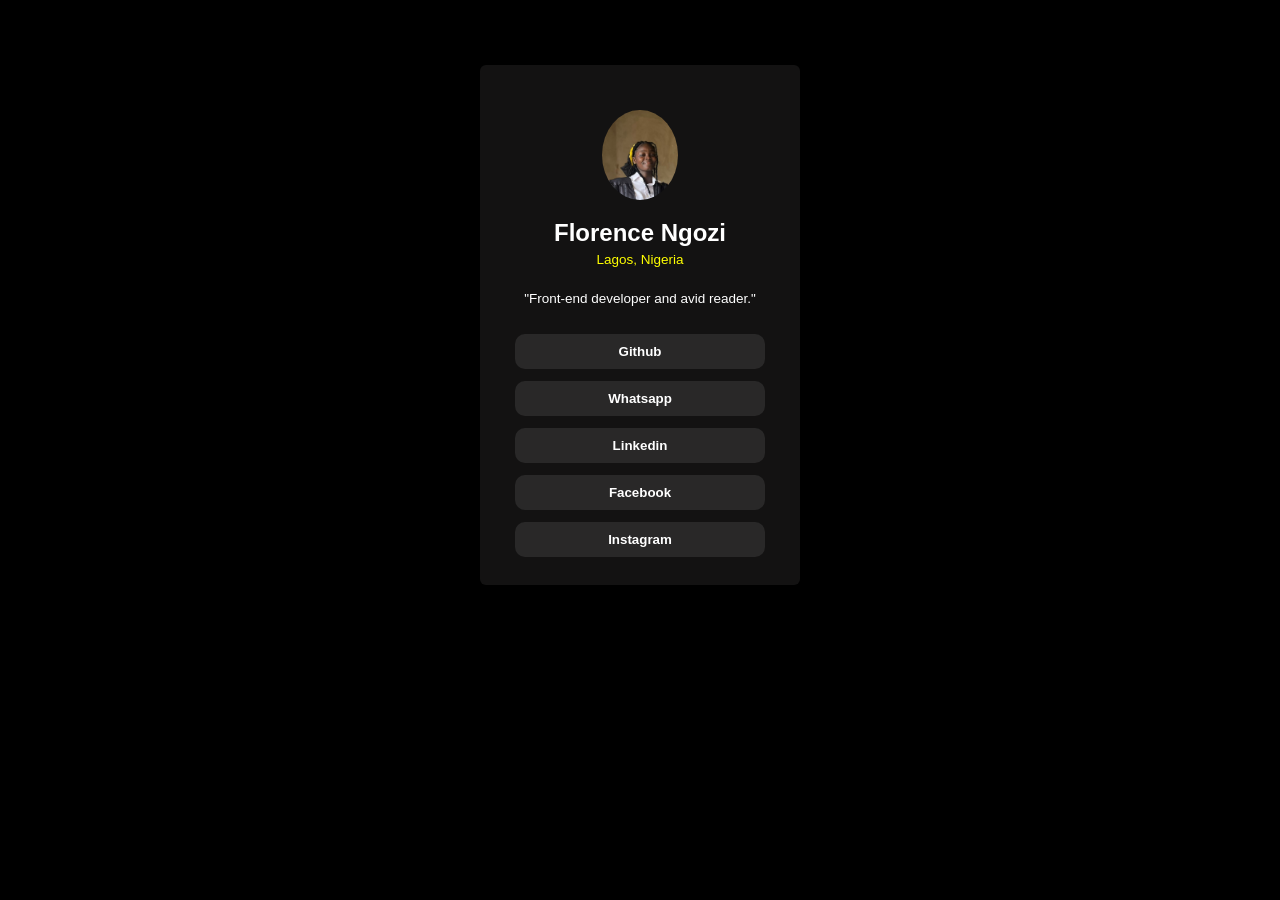
==== index.html @ 063a9e61 "Add files via upload" ====
<!DOCTYPE html>
<html>
    <head>
        <meta charset="UTF-8">
        <meta name="viewport" content="width=device-width, initial-scale=1.0">
        <title>Social Link Profile</title>
        <link rel="stylesheet" href="profile.css">
    </head>
    <body>
        <div class="main">
            <div class="first-section">
                <img src="20250222_122239.jpg">
                <h1>Florence Ngozi</h1>
                <p id="pp1">Lagos, Nigeria</p>
                <p>"Front-end developer and avid reader."</p>
            </div>
            
            <div class="second-section">
                <button>Github</button>
                <button>Whatsapp</button>
                <button>Linkedin</button>
                <button>Facebook</button>
                <button>Instagram</button>
            </div>
        </div>
    </body>
</html>
---- profile.css ----
body{
    margin: 0;
    padding: 15px;
    font-family: Arial, Helvetica, sans-serif;
    background-color: black;
    color: white;
    display: flex;
    justify-content: center;
}

img{
    height: 90px;
    border: none;
    border-radius: 80%;
}

.main{
    background-color: rgb(19, 18, 18);
    margin-top: 50px;
    padding: 25px;
    height: 470px;
    max-width: 270px;
    border: none;
    border-radius: 6px;
}

.first-section{
    margin-top: 20px;
    align-items: center;
    text-align: center;
}

h1{
    font-size: 24px;
    padding: 15px;
    padding-bottom: 0;
    margin: 0;
}

p{
    font-size: 13.5px;
    padding-bottom: 15px;
}

#pp1{
    color: yellow;
    margin-top: 0;
    padding-bottom: 10px;
    padding-top: 5px;
}

.second-section{
    text-align: center;
}

button{
    text-align: center;
    color: white;
    background-color: rgb(41, 40, 40);
    width: 250px;
    padding: 10px 20px;
    margin-bottom: 12px;
    border: none;
    border-radius: 10px;
    font-weight: bold;
}

@media only screen and (max-width: 480px) {
body{
    margin: 5px;
    padding: 25px;
    justify-content: center;
}

.main{
    height: 560px;
    margin: 0;
    max-width: 250px;
   
}
h1{
    font-size: 19px;
}

img{
    height: 105px;
}

button{
    width: 200px;
}

}
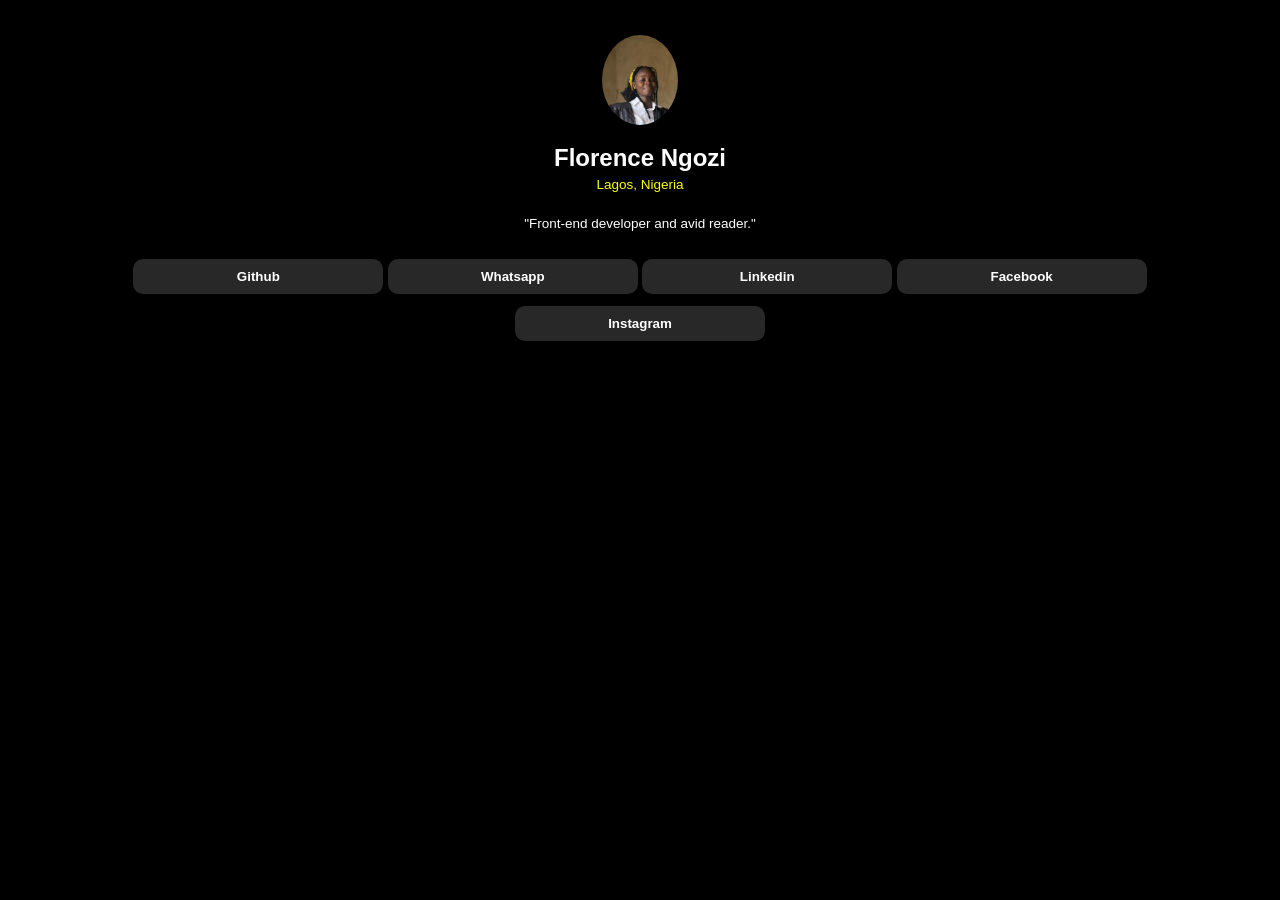
==== commit 0a5e32b5: "Update index.html" ====
--- a/index.html
+++ b/index.html
@@ -1,5 +1,5 @@
 <!DOCTYPE html>
-<html>
+<html lang="en">
     <head>
         <meta charset="UTF-8">
         <meta name="viewport" content="width=device-width, initial-scale=1.0">
@@ -7,7 +7,7 @@
         <link rel="stylesheet" href="profile.css">
     </head>
     <body>
-        <div class="main">
+        <main>
             <div class="first-section">
                 <img src="20250222_122239.jpg">
                 <h1>Florence Ngozi</h1>
@@ -22,6 +22,7 @@
                 <button>Facebook</button>
                 <button>Instagram</button>
             </div>
-        </div>
+        </main>
     </body>
-</html>+
+</html>
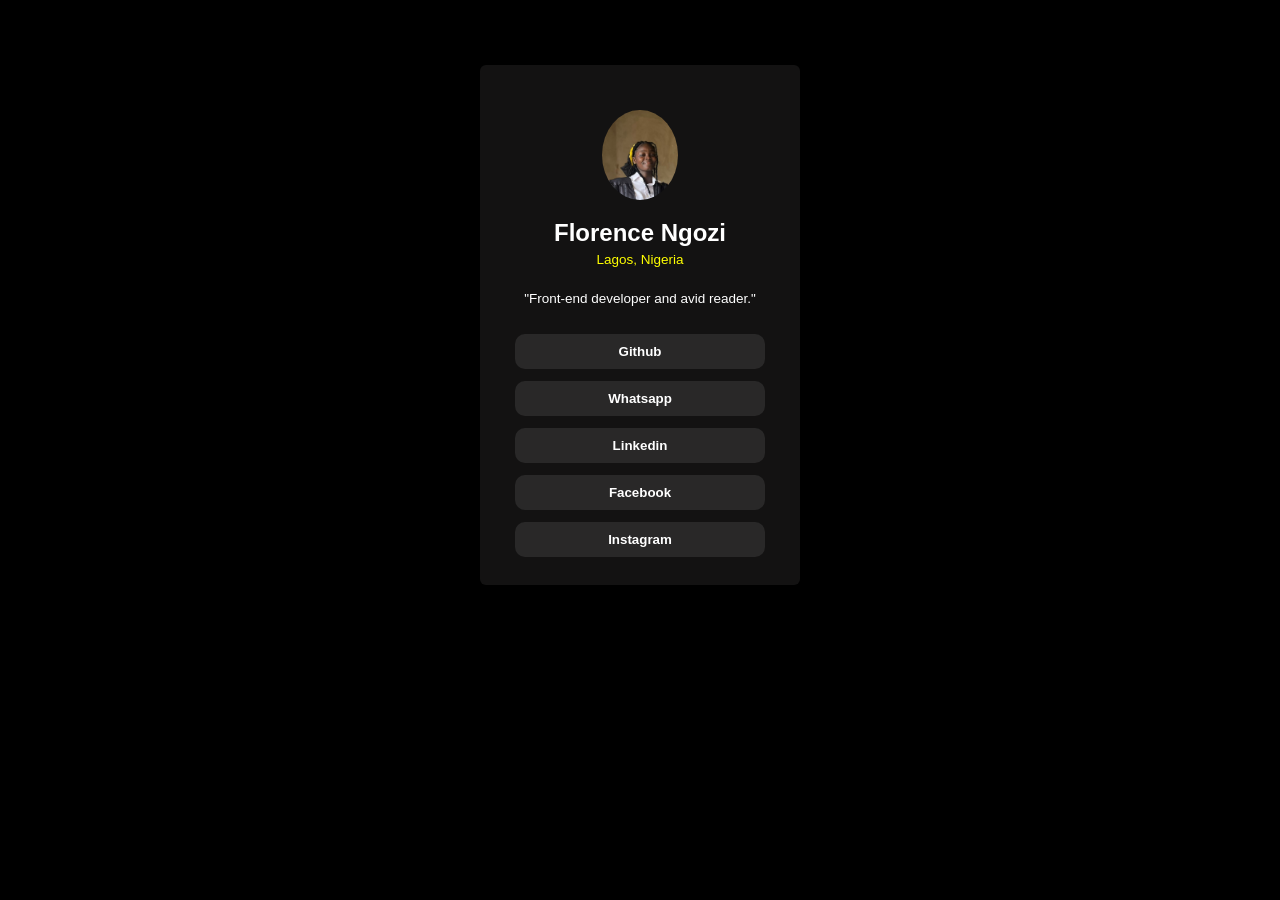
==== commit 76938a68: "Update index.html" ====
--- a/index.html
+++ b/index.html
@@ -9,7 +9,7 @@
     <body>
         <main>
             <div class="first-section">
-                <img src="20250222_122239.jpg">
+                <img src="20250222_122239.jpg" alt="profile">
                 <h1>Florence Ngozi</h1>
                 <p id="pp1">Lagos, Nigeria</p>
                 <p>"Front-end developer and avid reader."</p>
@@ -26,3 +26,4 @@
     </body>
 
 </html>
+
--- a/profile.css
+++ b/profile.css
@@ -14,7 +14,7 @@
     border-radius: 80%;
 }
 
-.main{
+main{
     background-color: rgb(19, 18, 18);
     margin-top: 50px;
     padding: 25px;
@@ -91,3 +91,4 @@
 }
 
 }
+
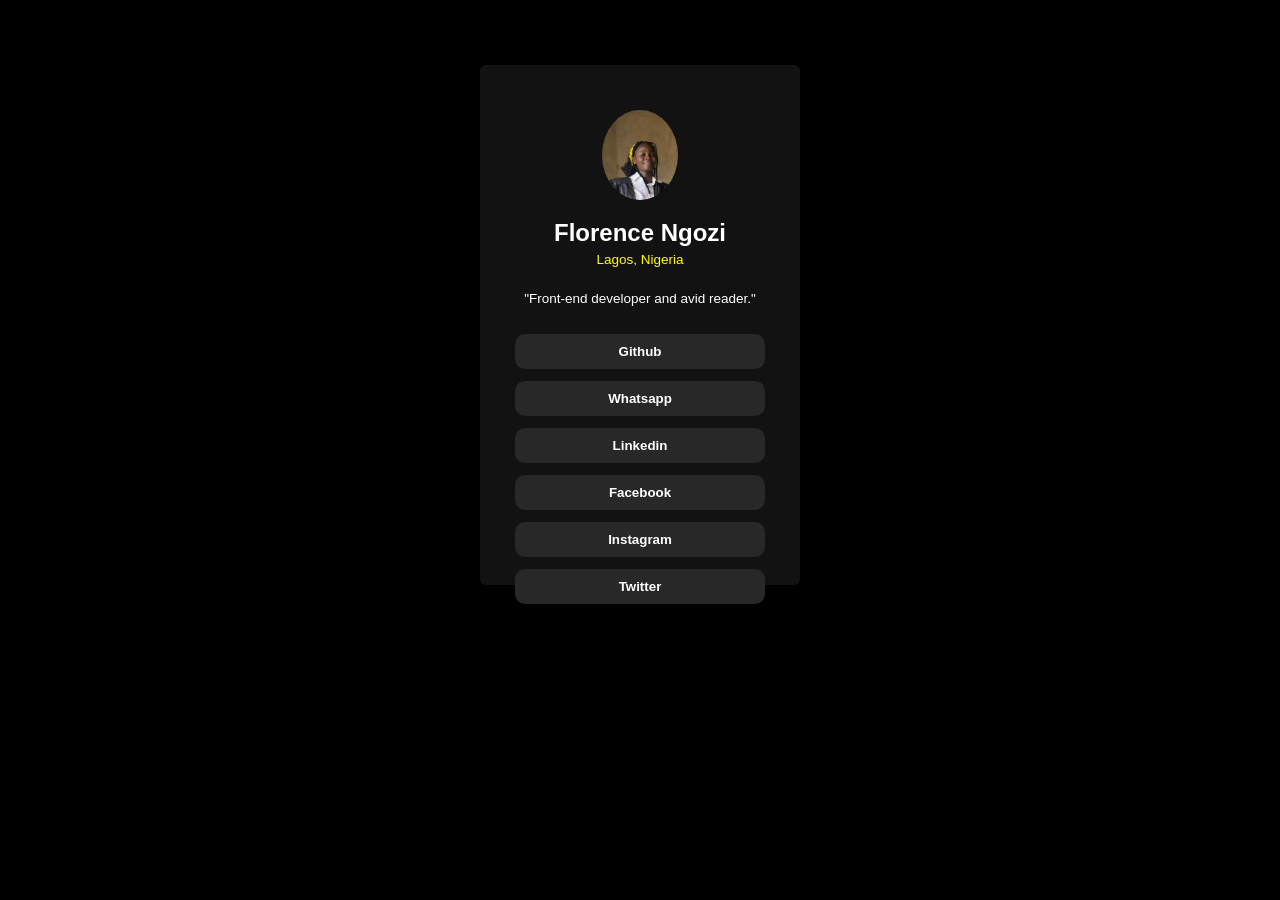
==== commit fc341fe4: "Update index.html" ====
--- a/index.html
+++ b/index.html
@@ -16,14 +16,21 @@
             </div>
             
             <div class="second-section">
-                <button>Github</button>
-                <button>Whatsapp</button>
-                <button>Linkedin</button>
-                <button>Facebook</button>
-                <button>Instagram</button>
+                <button class="git-el">Github</button>
+                <button class="git-el">Whatsapp</button>
+                <button class="git-el">Linkedin</button>
+                <button class="git-el">Facebook</button>
+                <button class="git-el">Instagram</button>
+                <button class="git-el">Twitter</button>
             </div>
         </main>
+        
+        <script src = "profile.js"></script>
+    
     </body>
 
 </html>
 
+
+
+
--- a/profile.css
+++ b/profile.css
@@ -64,7 +64,9 @@
     border-radius: 10px;
     font-weight: bold;
 }
-
+button:hover{
+    background-color: grey;
+}
 @media only screen and (max-width: 480px) {
 body{
     margin: 5px;
@@ -92,3 +94,4 @@
 
 }
 
+
